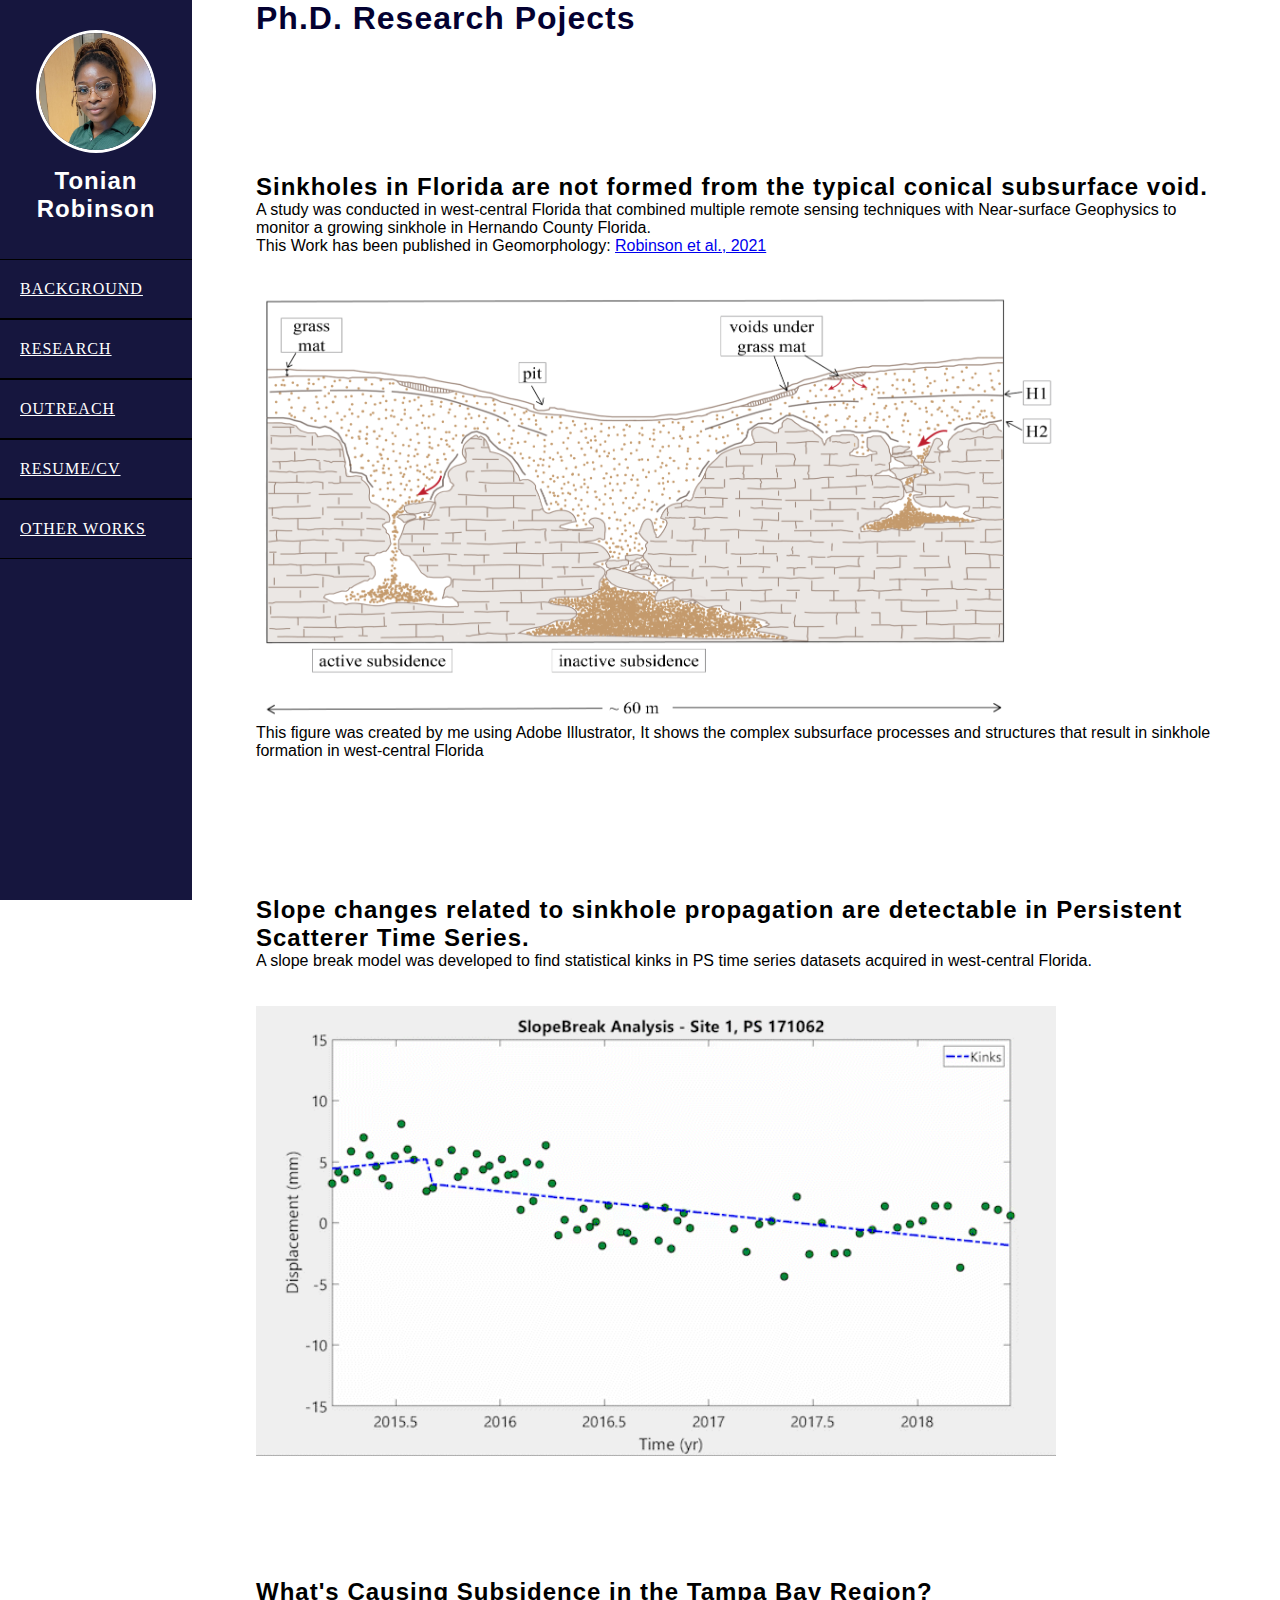
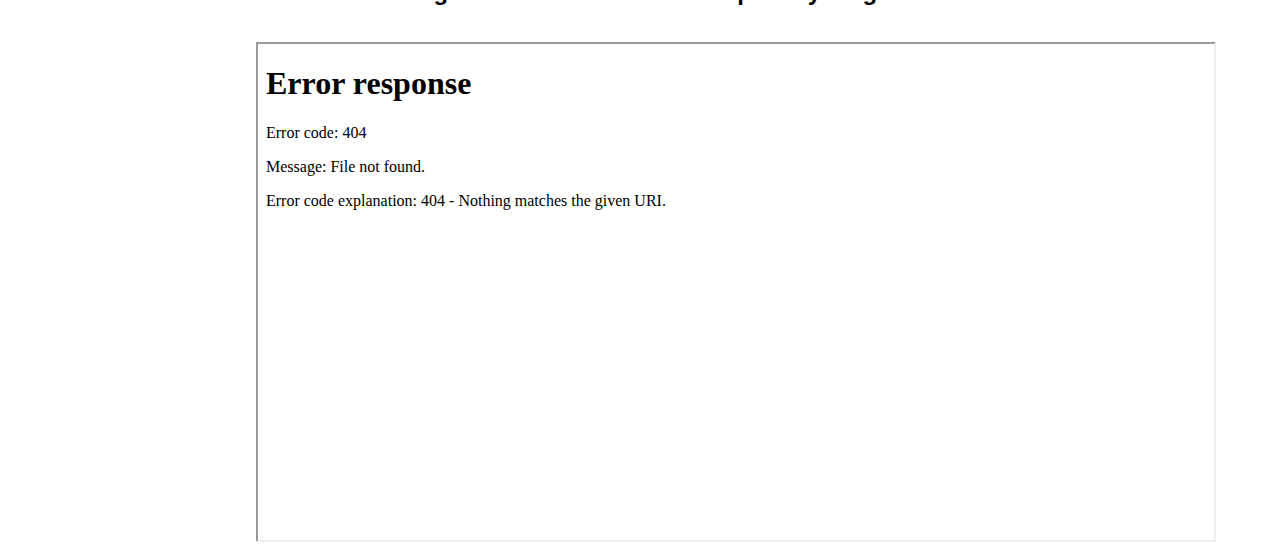
==== Research.html @ fa69c265 "other files" ====
<!DOCTYPE html>
    <html>
        <head> 
            <title> Tonian's Site</title>
            <link rel="preconnect" href="https://fonts.gstatic.com" >
            <link href="https://fonts.googleapis.com/css2?family=Poppins:wght@300&display=swap" rel="stylesheet">
            <link rel="stylesheet" href="css/style.css" type="text/css">
        </head>

        <body>

            <div class="main">
                <div class = "side-menu">
                    
                    <center> 
                        <img src="imgs/tonian.jpg">
                        <h2>Tonian Robinson</h2>
                        <br><br>
                    </center>
                    <a href = "index.html">Background</a>
                    <a href = "Research.html">Research</a>
                    <a href = "#">Outreach</a>
                    <a href = "#">Resume/CV</a>
                    <a href = "#">Other Works</a>
                </div>

                <div class = "body">
                    <h1> Ph.D. Research Pojects</h1>
                        <br><br>
                        <h2>Sinkholes in Florida are not formed from the typical conical subsurface void.</h2>
                        <p> A study was conducted in west-central Florida that combined multiple remote sensing techniques with Near-surface Geophysics to monitor a growing sinkhole in Hernando County Florida.</p>
                        <p> This Work has been published in Geomorphology: <a href="https://www.sciencedirect.com/science/article/pii/S0169555X21003354"> Robinson et al., 2021 </a></p>
                        <br><br>
                        
                        <img src="imgs/Sandhill_Sinkhole_Schematic_v2.png" alt=""> 
                        <p> This figure was created by me using Adobe Illustrator, It shows the complex subsurface processes and structures that result in sinkhole formation in west-central Florida</p>
                        
                        <br><br>

                        <h2>Slope changes related to sinkhole propagation are detectable in Persistent Scatterer Time Series.</h2>
                        <p> A slope break model was developed to find statistical kinks in PS time series datasets acquired in west-central Florida.</p>
                        <br><br>
                        
                        
                        <img src="imgs/SlopeBreakAnalysis_mdl_171062.gif" >
                        

                        <br><br>

                        <h2>What's Causing Subsidence in the Tampa Bay Region?</h2>
                        <p> </p>
                        <br><br>
                        
                        <iframe src="/docs/AGU22_POSTER_TRobinson.jpg" width="100%" height="500px">
                        
                </div>

            </div>

        </body>

    </html>
---- css/style.css ----
*{
    padding: 0px;
    margin: 0px;
    box-sizing: border-box;
    list-style: none;
    font-family: 'Segoe UI', Tahoma, Geneva, Verdana, sans-serif;
}

.main{
    width: 100%;
    height: 100%;
    display: flex;
    
}

.side-menu{
    position: fixed;
    width: 15%;
    height: 100%;
    background-color: #16163e;
}
.side-menu a{
    text-decoration: non;
    color: #fff;
    font-size: 16px;
    font-family: 'Segoe UI';
    letter-spacing: 1px;
    display: block;
    padding: 20px;
    text-transform: uppercase;
    border-top: 1px solid black;
    border-bottom: 1px solid black;
}
.side-menu a:hover{
    background-color: rgb(82, 2, 51);
    transition: 0.5s;
    letter-spacing: 1px;
    text-transform: uppercase;
}
.side-menu center img{
    height: 120;
    width: 120px;
    border-radius: 50%;
    margin-top: 30px;
    border: 3px solid white;
}
.side-menu h2{
    margin-top: 10px;
    color: rgb(255, 255, 255);
    letter-spacing: 1px;
    /*padding: 20px;*/
    /*background-color: rgb(152, 158, 162);*/
}
#logo{
    color: #fff;
    font-size: 20px;
    letter-spacing: 4px;
    padding: 15px;
    background-color: #000;
}



.body{
    width: 100%;
    margin-left: 20%;
    margin-right: 5%;
    text-align: left;
}

.body h1{
    margin-top: 0px;
    color: rgb(4, 1, 49);
    letter-spacing: 1px;
    padding: 0px;
}

.body h2{
    margin-top: 100px;
    color: rgb(0, 0, 0);
    letter-spacing: 1px;
    /*padding: 20px;*/
    /*background-color: rgb(152, 158, 162);*/
}

.body h3{
    margin-top: 50px;
    color: rgb(3, 1, 84);
    letter-spacing: 1px;
    /*padding: 20px;*/
    /*background-color: rgb(152, 158, 162);*/
}

.body img{
    width: 800px;
}

.body video{
    width: 800px;
}

.button {
    display: inline-block;
    padding: 15px 25px;
    font-size: 24px;
    cursor: pointer;
    text-align: center;
    text-decoration: none;
    outline: none;
    color: #fff;
    background-color: #4CAF50;
    border: none;
    border-radius: 15px;
}

.button:hover {background-color: #3e8e41}

.button:active {
    background-color: #3e8e41;
    box-shadow: 0 5px #666;
    transform: translateY(4px);
}
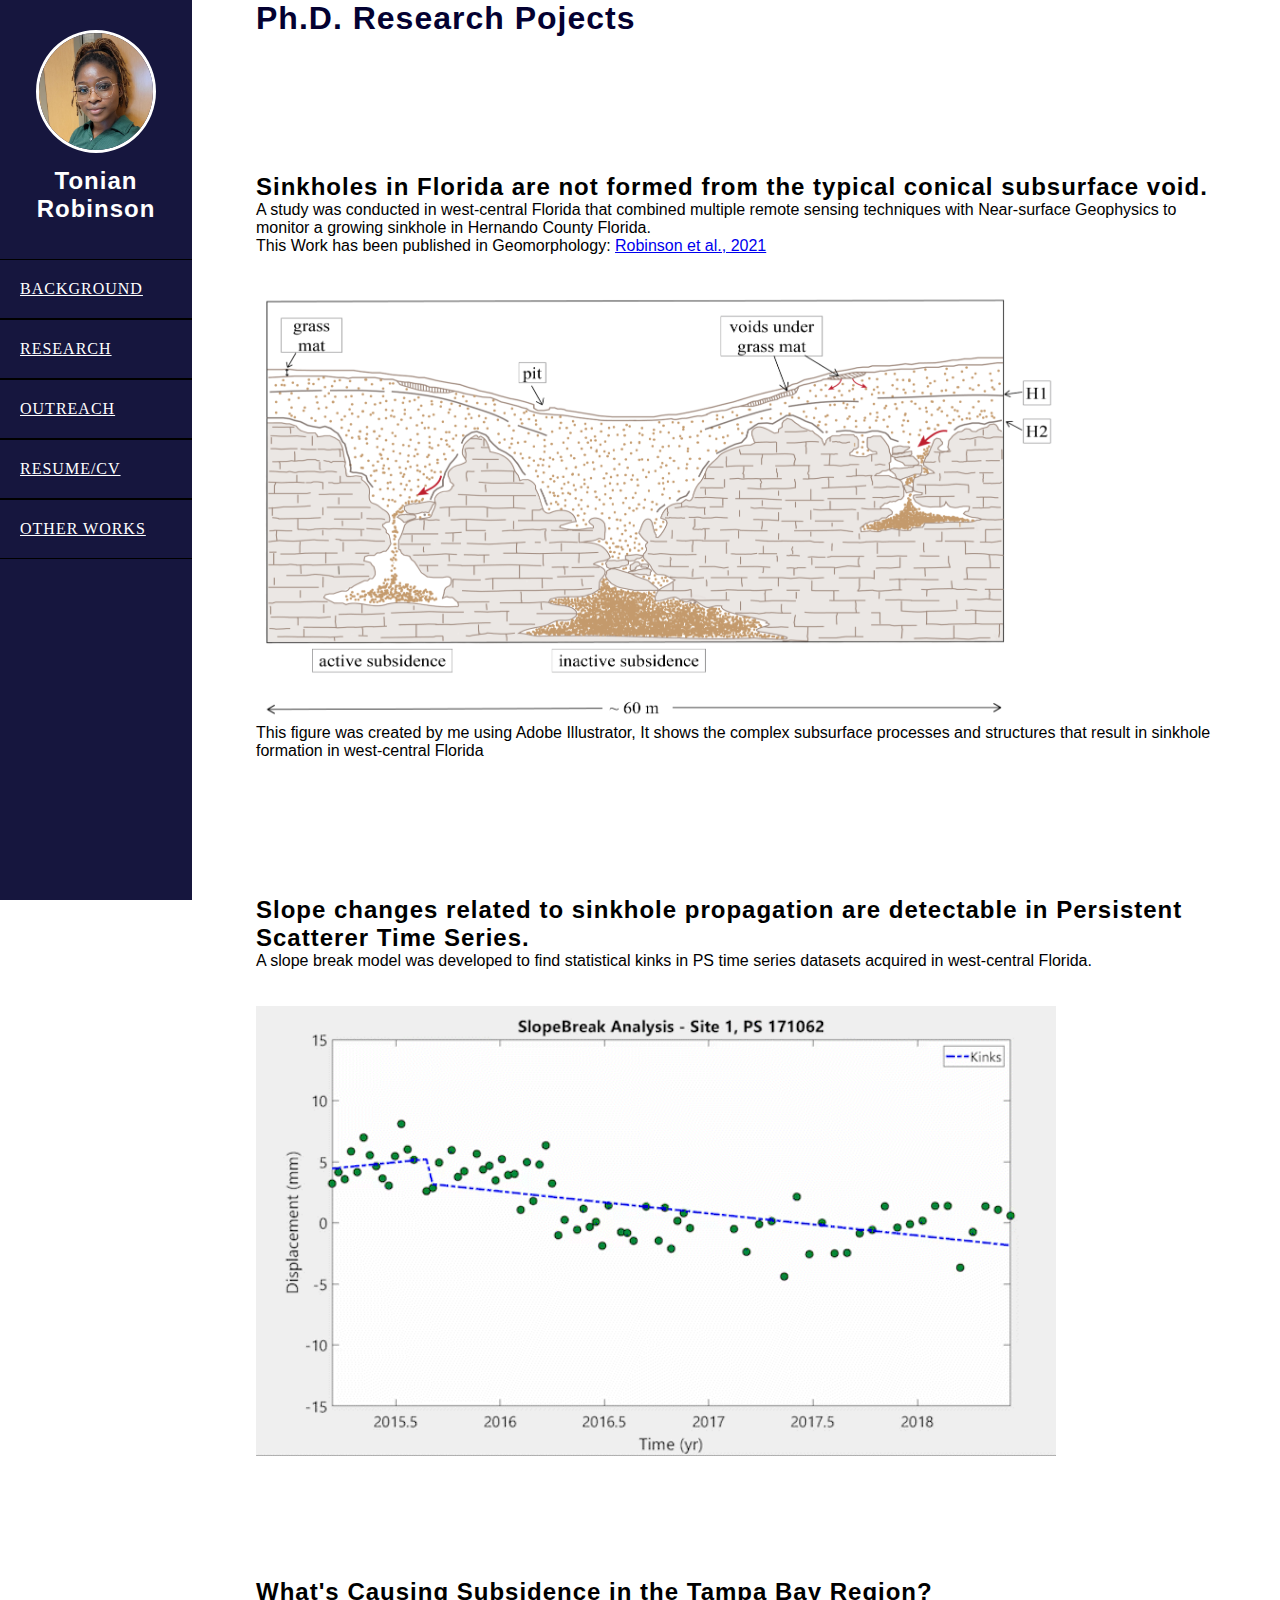
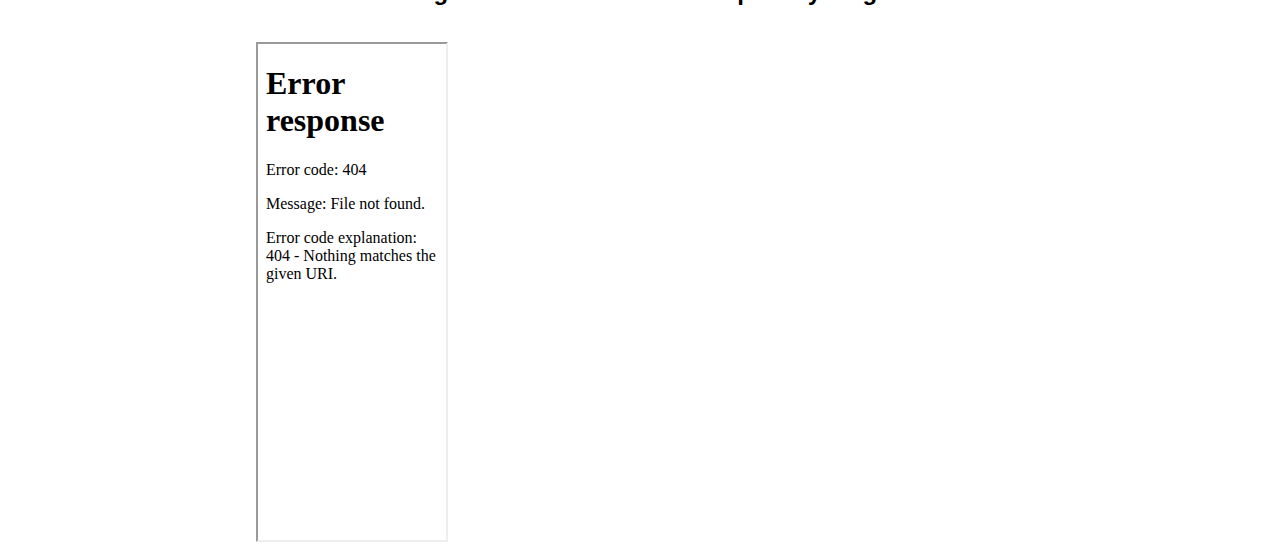
==== commit a634fdfd: "reduce size of poster" ====
--- a/Research.html
+++ b/Research.html
@@ -51,7 +51,7 @@
                         <p> </p>
                         <br><br>
                         
-                        <iframe src="/docs/AGU22_POSTER_TRobinson.jpg" width="100%" height="500px">
+                        <iframe src="/docs/AGU22_POSTER_TRobinson.jpg" width="20%" height="500px">
                         
                 </div>
 
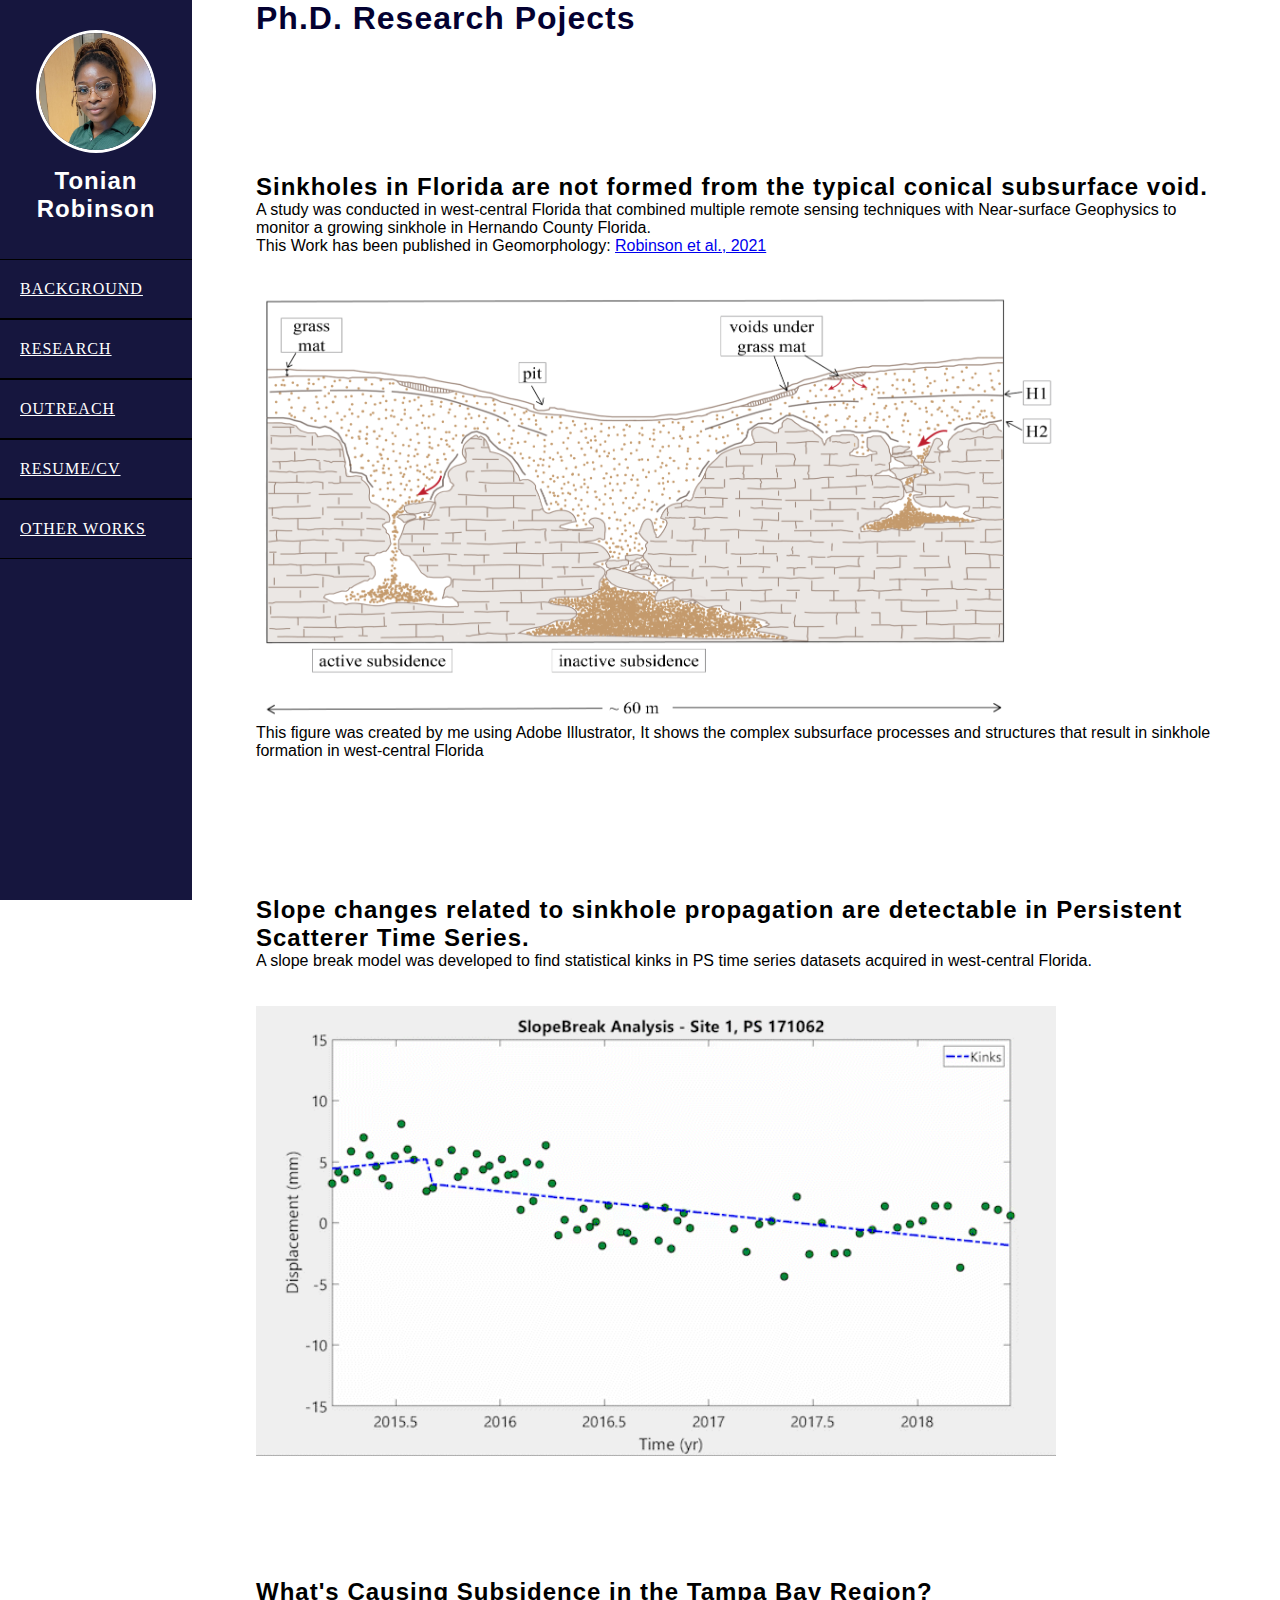
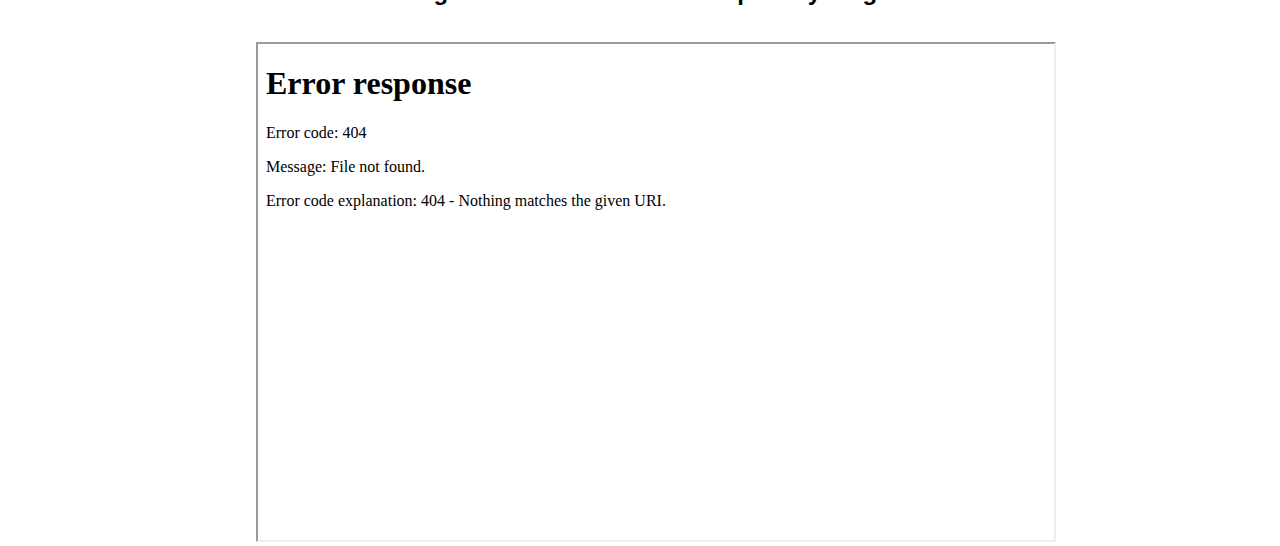
==== commit b86b7488: "reduce size of poster" ====
--- a/Research.html
+++ b/Research.html
@@ -51,7 +51,7 @@
                         <p> </p>
                         <br><br>
                         
-                        <iframe src="/docs/AGU22_POSTER_TRobinson.jpg" width="20%" height="500px">
+                        <iframe src="/docs/AGU22_POSTER_TRobinson.jpg" width="800px" height="500px">
                         
                 </div>
 
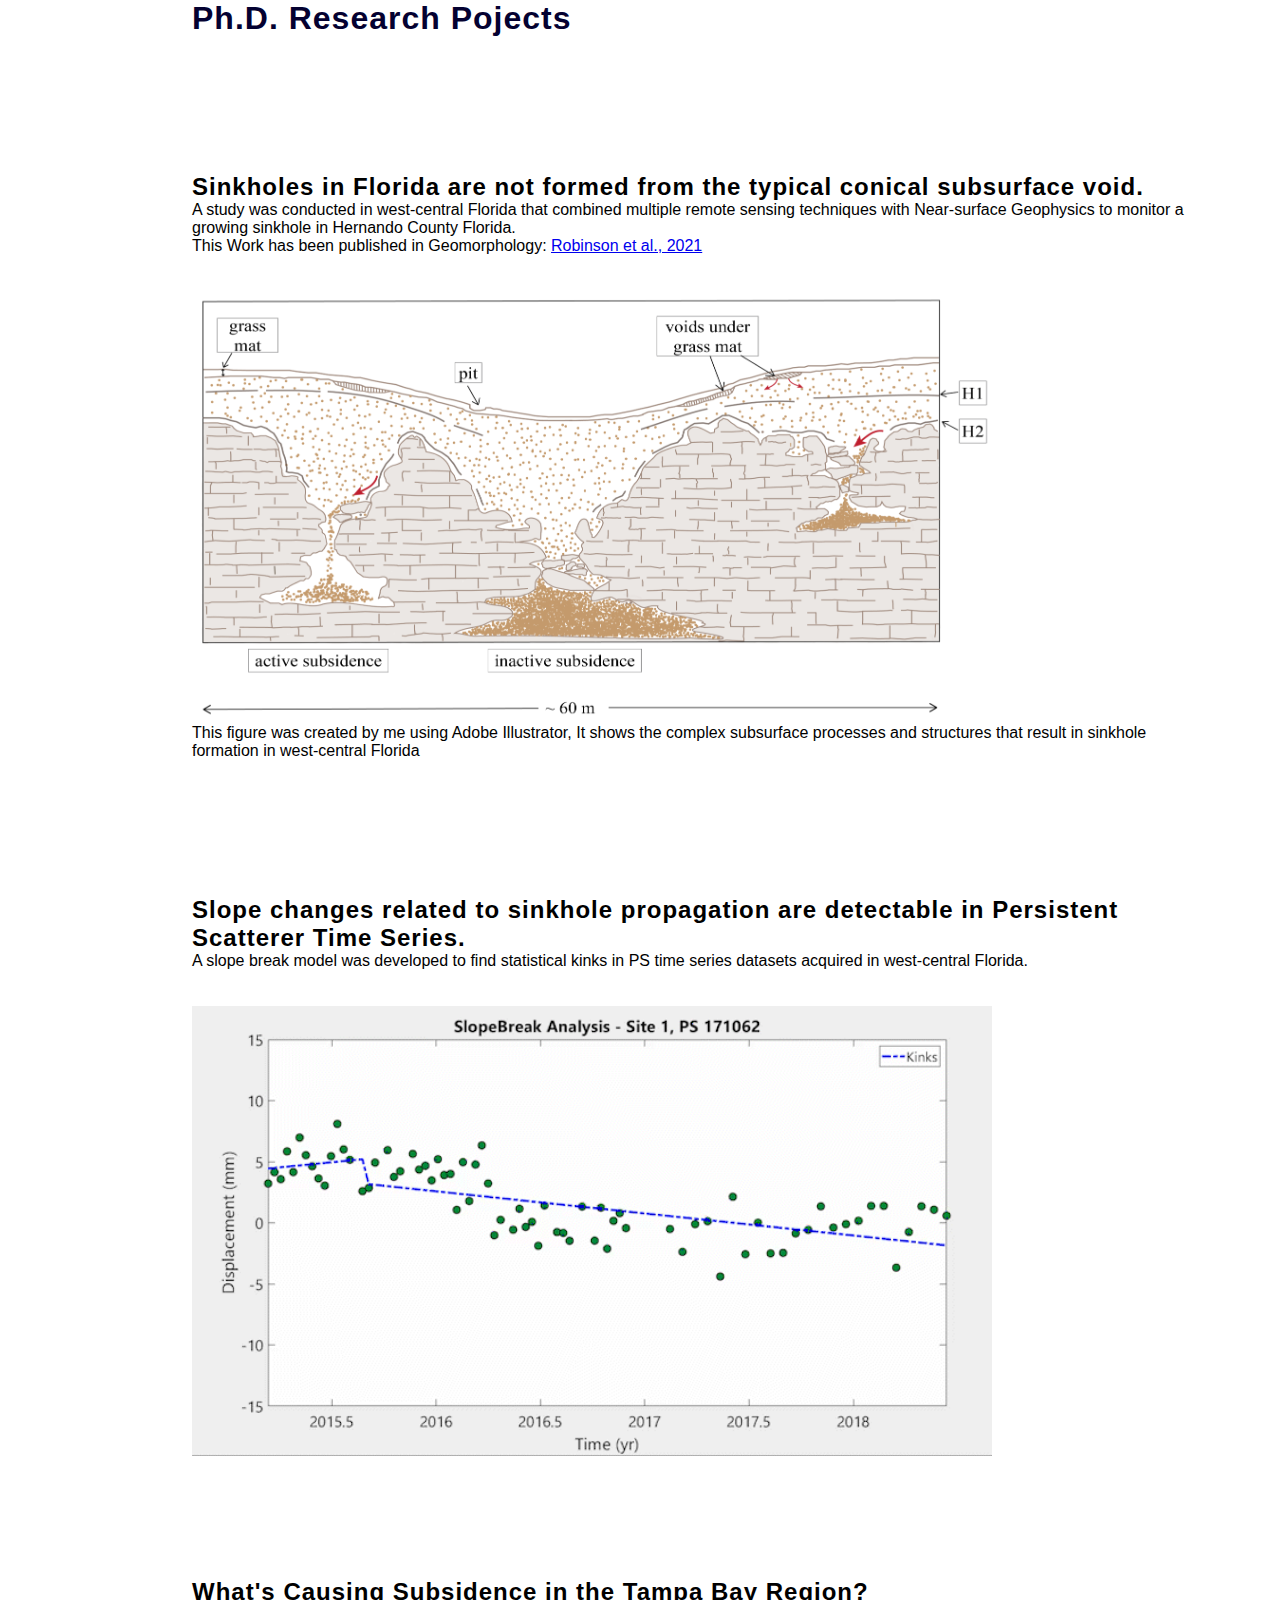
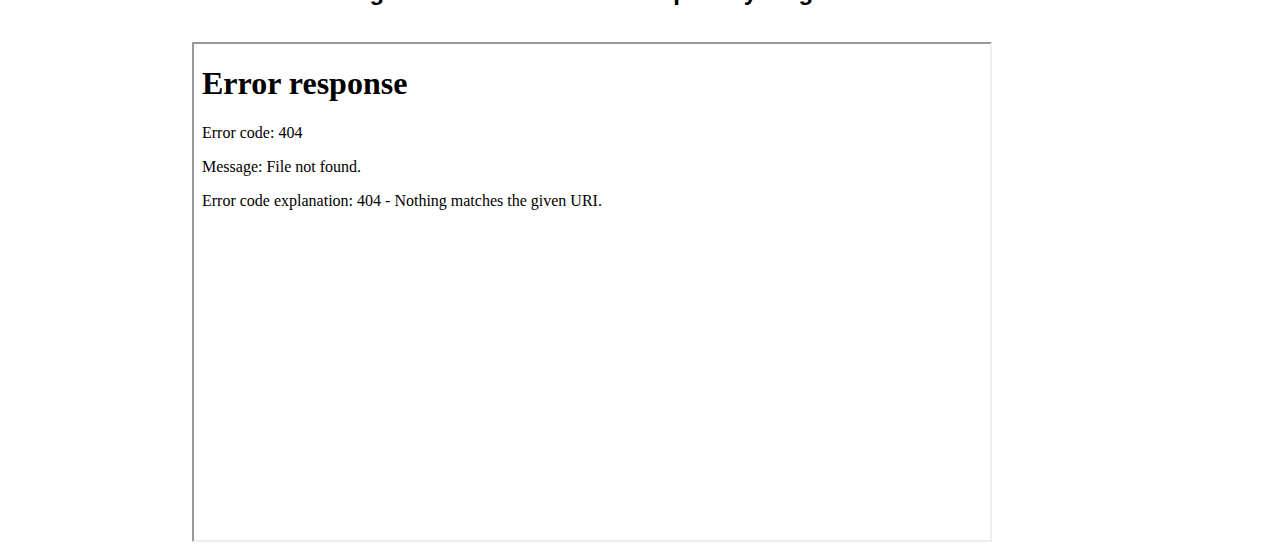
==== commit f8ba9c73: "new index" ====
--- a/Research.html
+++ b/Research.html
@@ -1,62 +1,63 @@
-<!DOCTYPE html>
-    <html>
-        <head> 
-            <title> Tonian's Site</title>
-            <link rel="preconnect" href="https://fonts.gstatic.com" >
-            <link href="https://fonts.googleapis.com/css2?family=Poppins:wght@300&display=swap" rel="stylesheet">
-            <link rel="stylesheet" href="css/style.css" type="text/css">
-        </head>
-
-        <body>
-
-            <div class="main">
-                <div class = "side-menu">
-                    
-                    <center> 
-                        <img src="imgs/tonian.jpg">
-                        <h2>Tonian Robinson</h2>
-                        <br><br>
-                    </center>
-                    <a href = "index.html">Background</a>
-                    <a href = "Research.html">Research</a>
-                    <a href = "#">Outreach</a>
-                    <a href = "#">Resume/CV</a>
-                    <a href = "#">Other Works</a>
-                </div>
-
-                <div class = "body">
-                    <h1> Ph.D. Research Pojects</h1>
-                        <br><br>
-                        <h2>Sinkholes in Florida are not formed from the typical conical subsurface void.</h2>
-                        <p> A study was conducted in west-central Florida that combined multiple remote sensing techniques with Near-surface Geophysics to monitor a growing sinkhole in Hernando County Florida.</p>
-                        <p> This Work has been published in Geomorphology: <a href="https://www.sciencedirect.com/science/article/pii/S0169555X21003354"> Robinson et al., 2021 </a></p>
-                        <br><br>
-                        
-                        <img src="imgs/Sandhill_Sinkhole_Schematic_v2.png" alt=""> 
-                        <p> This figure was created by me using Adobe Illustrator, It shows the complex subsurface processes and structures that result in sinkhole formation in west-central Florida</p>
-                        
-                        <br><br>
-
-                        <h2>Slope changes related to sinkhole propagation are detectable in Persistent Scatterer Time Series.</h2>
-                        <p> A slope break model was developed to find statistical kinks in PS time series datasets acquired in west-central Florida.</p>
-                        <br><br>
-                        
-                        
-                        <img src="imgs/SlopeBreakAnalysis_mdl_171062.gif" >
-                        
-
-                        <br><br>
-
-                        <h2>What's Causing Subsidence in the Tampa Bay Region?</h2>
-                        <p> </p>
-                        <br><br>
-                        
-                        <iframe src="/docs/AGU22_POSTER_TRobinson.jpg" width="800px" height="500px">
-                        
-                </div>
-
-            </div>
-
-        </body>
-
+<!DOCTYPE html>
+    <html>
+        <head> 
+            <title> Tonian's Site</title>
+            <link rel="preconnect" href="https://fonts.gstatic.com" >
+            <link href="https://fonts.googleapis.com/css2?family=Poppins:wght@300&display=swap" rel="stylesheet">
+            <link rel="stylesheet" href="css/style.css" type="text/css">
+        </head>
+
+        <body>
+
+            <div class="main">
+                
+                <!-- <div class = "side-menu">
+                    
+                    <center> 
+                        <img src="imgs/tonian.jpg">
+                        <h2>Tonian Robinson</h2>
+                        <br><br>
+                    </center>
+                    <a href = "index.html">Background</a>
+                    <a href = "Research.html">Research</a>
+                    <a href = "#">Outreach</a>
+                    <a href = "#">Resume/CV</a>
+                    <a href = "#">Other Works</a>
+                </div> -->
+
+                <div class = "body">
+                    <h1> Ph.D. Research Pojects</h1>
+                        <br><br>
+                        <h2>Sinkholes in Florida are not formed from the typical conical subsurface void.</h2>
+                        <p> A study was conducted in west-central Florida that combined multiple remote sensing techniques with Near-surface Geophysics to monitor a growing sinkhole in Hernando County Florida.</p>
+                        <p> This Work has been published in Geomorphology: <a href="https://www.sciencedirect.com/science/article/pii/S0169555X21003354"> Robinson et al., 2021 </a></p>
+                        <br><br>
+                        
+                        <img src="imgs/Sandhill_Sinkhole_Schematic_v2.png" alt=""> 
+                        <p> This figure was created by me using Adobe Illustrator, It shows the complex subsurface processes and structures that result in sinkhole formation in west-central Florida</p>
+                        
+                        <br><br>
+
+                        <h2>Slope changes related to sinkhole propagation are detectable in Persistent Scatterer Time Series.</h2>
+                        <p> A slope break model was developed to find statistical kinks in PS time series datasets acquired in west-central Florida.</p>
+                        <br><br>
+                        
+                        
+                        <img src="imgs/SlopeBreakAnalysis_mdl_171062.gif" >
+                        
+
+                        <br><br>
+
+                        <h2>What's Causing Subsidence in the Tampa Bay Region?</h2>
+                        <p> </p>
+                        <br><br>
+                        
+                        <iframe src="/docs/AGU22_POSTER_TRobinson.jpg" width="800px" height="500px">
+                        
+                </div>
+
+            </div>
+
+        </body>
+
     </html>--- a/css/style.css
+++ b/css/style.css
@@ -15,9 +15,9 @@
 
 .side-menu{
     position: fixed;
-    width: 15%;
+    width: 10%;
     height: 100%;
-    background-color: #16163e;
+    background-color: #303458;
 }
 .side-menu a{
     text-decoration: non;
@@ -28,11 +28,11 @@
     display: block;
     padding: 20px;
     text-transform: uppercase;
-    border-top: 1px solid black;
-    border-bottom: 1px solid black;
+    /* border-top: 1px solid black; */
+    /* border-bottom: 1px solid black; */
 }
 .side-menu a:hover{
-    background-color: rgb(82, 2, 51);
+    background-color: rgb(77, 11, 52);
     transition: 0.5s;
     letter-spacing: 1px;
     text-transform: uppercase;
@@ -51,19 +51,19 @@
     /*padding: 20px;*/
     /*background-color: rgb(152, 158, 162);*/
 }
-#logo{
+/* #logo{
     color: #fff;
     font-size: 20px;
     letter-spacing: 4px;
     padding: 15px;
     background-color: #000;
-}
+} */
 
 
 
 .body{
     width: 100%;
-    margin-left: 20%;
+    margin-left: 15%;
     margin-right: 5%;
     text-align: left;
 }
@@ -101,22 +101,22 @@
 
 .button {
     display: inline-block;
-    padding: 15px 25px;
-    font-size: 24px;
+    padding: 5px 10px;
+    font-size: 12px;
     cursor: pointer;
     text-align: center;
     text-decoration: none;
     outline: none;
     color: #fff;
-    background-color: #4CAF50;
+    background-color: #4c56af;
     border: none;
     border-radius: 15px;
 }
 
-.button:hover {background-color: #3e8e41}
+.button:hover {background-color: #363d7e}
 
 .button:active {
-    background-color: #3e8e41;
+    background-color: #4c56af;
     box-shadow: 0 5px #666;
     transform: translateY(4px);
 }